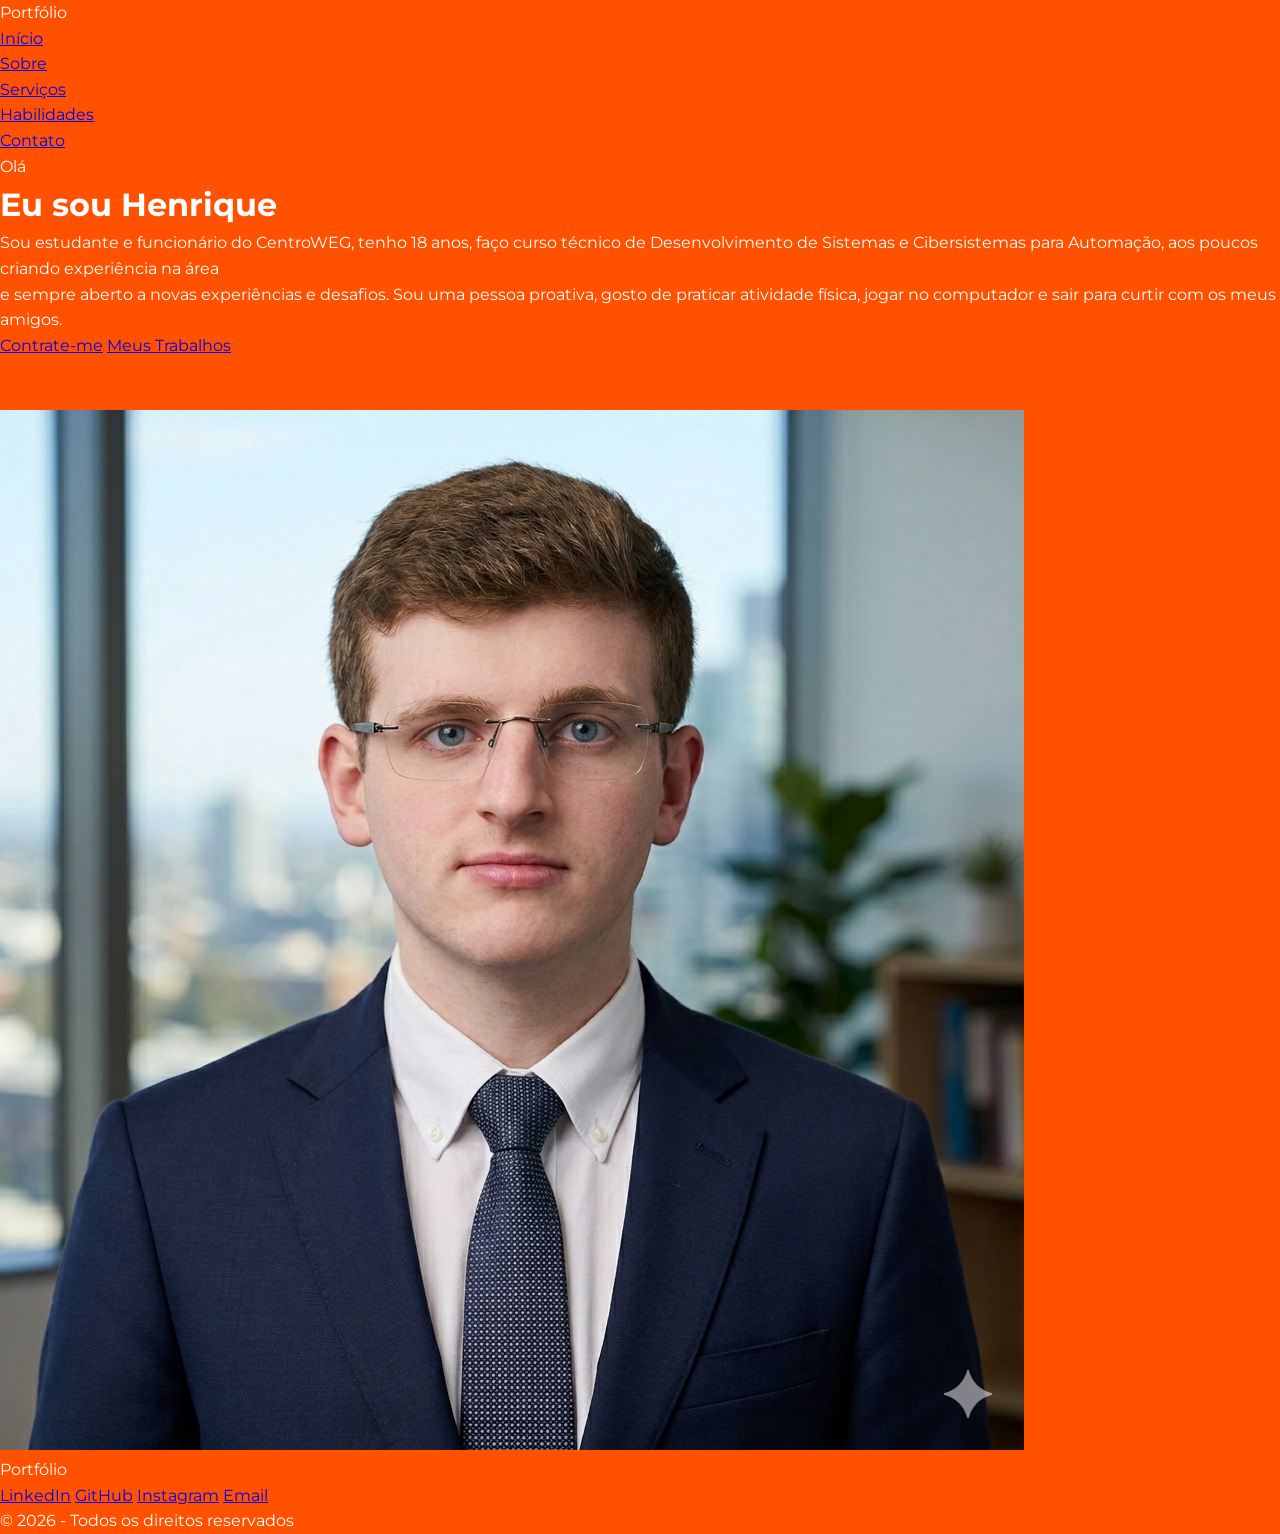
==== portfolio/index.html @ 6f6aa112 "primeiro commit Coloquei o exercício de portfólio" ====
<!DOCTYPE html>
<html lang="en">
<head>
    <meta charset="UTF-8">
    <meta name="viewport" content="width=device-width, initial-scale=1.0">
    <title>Henrique | Portfólio</title>
    <link rel = "stylesheet" href = "style.css"></rel>
    <link href="https://fonts.googleapis.com/css2?family=Montserrat:ital,wght@0,100..900;1,100..900&display=swap" rel="stylesheet">
</head>
<body>
    <header>
        <div class = "logotipo"> Port<span>fólio</span></div> <!---  Logotipo do site  -->
        <nav>
            <ul>
                <li><a href = "#">Início</a></li>
                <li><a href = "#">Sobre</a></li>
                <li><a href = "#">Serviços</a></li>
                <li><a href = "#">Habilidades</a></li>
                <li><a href = "#">Contato</a></li>
            </ul>
        </nav> 
    </header>
    <!--  Seção Principal de Apresentação  -->
    <main class = "secao-principal">
        <div class = "texto-apresentacao">
            
            <p class = "saudacao">Olá</p>
            <h1>Eu sou <span>Henrique</span></h1>
            <p>Sou estudante e funcionário do CentroWEG, tenho 18 anos, faço curso técnico de Desenvolvimento de Sistemas e Cibersistemas para Automação, 
                aos poucos criando experiência na área<br> e sempre aberto a novas experiências e desafios. 
                Sou uma pessoa proativa, gosto de praticar atividade física, jogar no computador e sair para curtir com os meus amigos.</p>
                
                <div class = "grupo-botoes">
                    <a href="#" class = "botao botao-contratar">Contrate-me</a>
                    <a href="#" class = "botao botao-trabalhos">Meus Trabalhos</a>
                </div>
                <br><br>
                <div class = "area-imagem">
                    <div class = "moldura-circular">
                        <!--Imagem de exemplo - Substitua pelo da sua foto real -->
                        <img src = "Gemini_Generated_Image_o4h53no4h53no4h5.png">
                    </div>
                </div>
        </div>
    </main>

    <!--Rodapé do Site-->
    <footer>
        <div class = "conteudo-rodape">
            <div class = "logotipo">Port<span>fólio</span></div>
            <div class = "navegacao-rodape">
                <a href = "#">LinkedIn</a>
                <a href = "#">GitHub</a>
                <a href = "#">Instagram</a>
                <a href = "#">Email</a>
            </div>
            <p class = "direitos-reservados">&copy; 2026 - Todos os direitos reservados</p>
        </div>
    </footer>
</body>
</html>
---- portfolio/style.css ----
* {
    font-family: "Montserrat", sans-serif;
    margin: 0;
    padding: 0;
    box-sizing: bordex-box;
}

body {
    background-color: rgb(255, 81, 0);
    color: rgb(255, 255, 255);
    line-height: 1.6;
}
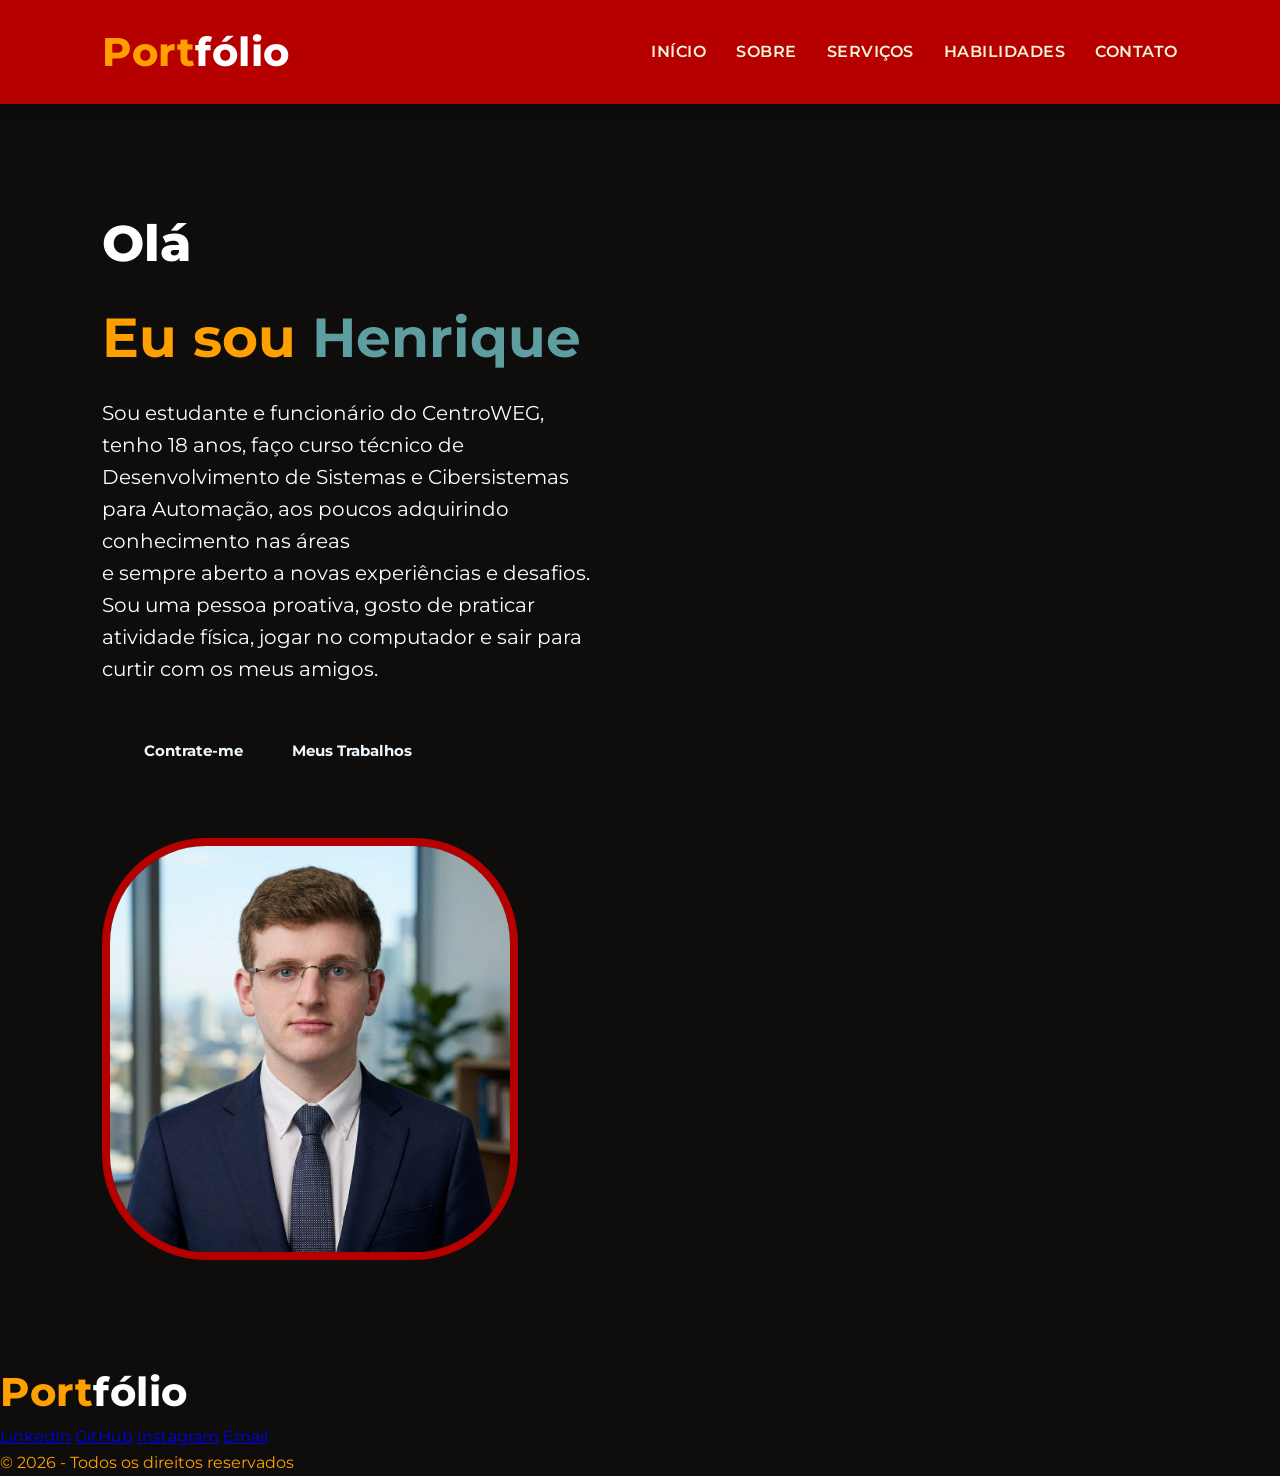
==== commit 8f62dc49: "Continuei o site do portfólio" ====
--- a/portfolio/index.html
+++ b/portfolio/index.html
@@ -27,7 +27,7 @@
             <p class = "saudacao">Olá</p>
             <h1>Eu sou <span>Henrique</span></h1>
             <p>Sou estudante e funcionário do CentroWEG, tenho 18 anos, faço curso técnico de Desenvolvimento de Sistemas e Cibersistemas para Automação, 
-                aos poucos criando experiência na área<br> e sempre aberto a novas experiências e desafios. 
+                aos poucos adquirindo conhecimento nas áreas<br> e sempre aberto a novas experiências e desafios. 
                 Sou uma pessoa proativa, gosto de praticar atividade física, jogar no computador e sair para curtir com os meus amigos.</p>
                 
                 <div class = "grupo-botoes">
--- a/portfolio/style.css
+++ b/portfolio/style.css
@@ -6,8 +6,127 @@
 }
 
 body {
-    background-color: rgb(255, 81, 0);
-    color: rgb(255, 255, 255);
+    background-color: #0e0d0b;
+    color: #FF9F00;
     line-height: 1.6;
 }
 
+header {
+    display: flex;
+    justify-content: space-between;
+    align-items: center;
+    padding: 20px 8%;
+    background-color: #b60000;
+    box-shadow: 0 4px 10px rgba(0, 0, 0, 0.3);
+    position: sticky; /* faz o menu acompanhar a rolagem da página */
+    top: 0; /* fixa o menu no topo da página */
+}
+
+.logotipo{
+    font-size:40px;
+    font-weight: 750;
+    letter-spacing: 0.5px;
+}
+
+.logotipo span{
+    color:rgb(255, 255, 255)
+}
+
+nav ul{
+    display: flex; /* coloca os itens do menu lado a lado */
+    list-style: none; /* tira as bolinhas */
+}
+
+nav ul li{
+    margin-left: 30px;
+}
+nav ul li a{
+    text-decoration: none;
+    color: beige;
+    font-weight: 600;
+    transition: 0.3s;
+    text-transform: uppercase;
+    letter-spacing: 0.5px;
+}
+
+nav ul li a:hover{
+    color: blueviolet;
+}
+
+.secao-principal{
+    display: flex;
+    align-items: center;
+    justify-content: space-between;
+    padding: 100px 8%;
+    min-height: 80vh;
+}
+
+.texto-apresentacao{
+    max-width: 500px;
+}
+
+.texto-apresentacao .saudacao{
+    font-size: 50px;
+    font-weight: 800;
+    margin-bottom: 10px;
+}
+
+.texto-apresentacao h1{
+    font-size: 55px;
+    margin-bottom: 15px;
+}
+
+.texto-apresentacao h1 span{
+    color: cadetblue;
+}
+
+.texto-apresentacao p{
+    color: rgb(255, 255, 255);
+    font-size: 20px;
+    margin-bottom: 30px;
+}
+
+.grupo-botoes{
+    padding: 12px 30px;
+    display: flex;
+    gap: 25px;
+    font-size: 15px;
+}
+
+.botao{
+    padding: 12px;
+    border-radius: 50px;
+    text-decoration: none;
+    font-weight: bold;
+    transition: 0.3s;
+    display: inline-block;
+    color: aliceblue;
+}
+
+.botao:hover{
+    color: #FF9F00;
+}
+
+.area-imagem{
+    position: relative;
+    width: 400px;
+    min-height: 400px;
+}
+
+.moldura-circular{
+    width: 100%;
+    height: 100%;
+    background-color:rgb(255, 79, 79);
+    border-radius: 25%;
+    overflow: hidden;
+    display: flex;
+    justify-content: center;
+    align-items: flex-end;
+    border: 8px solid #b60000;
+}
+
+.moldura-circular img{
+    max-width: 100%;
+    height: 100%;
+    object-fit: cover;
+}
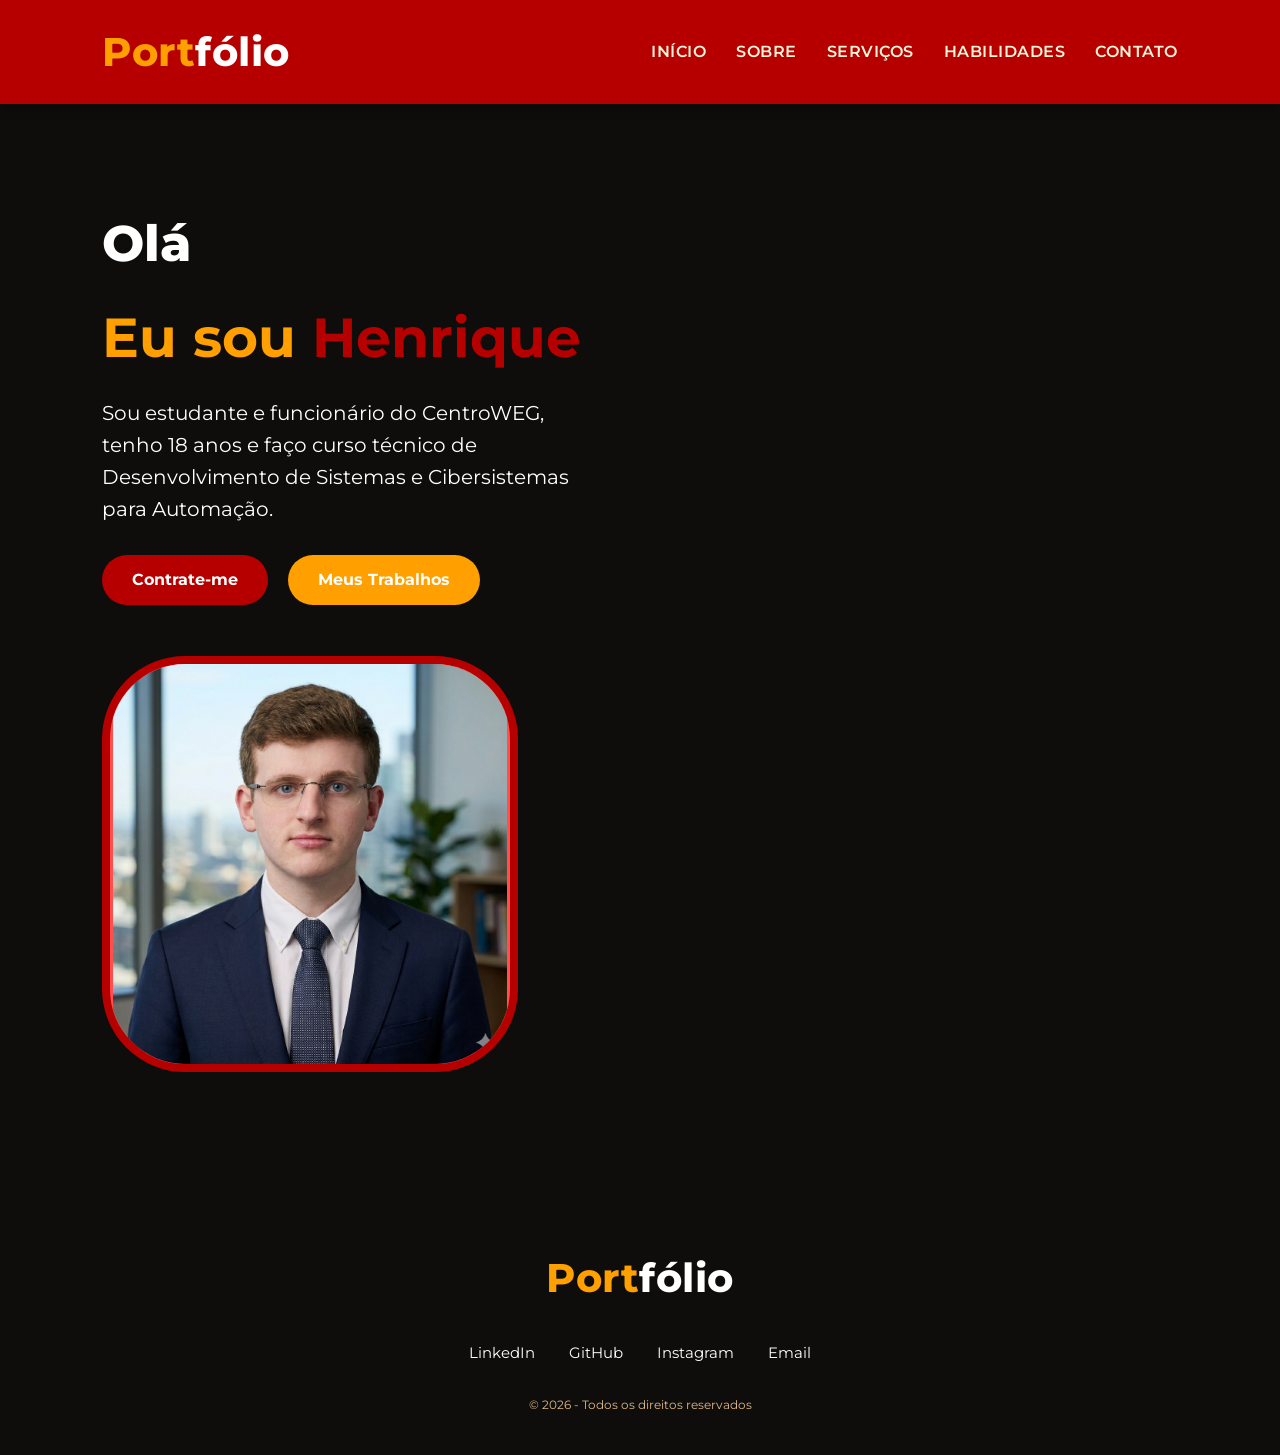
==== commit 153b8e7e: "Começamos a segunda parte" ====
--- a/portfolio/index.html
+++ b/portfolio/index.html
@@ -4,7 +4,7 @@
     <meta charset="UTF-8">
     <meta name="viewport" content="width=device-width, initial-scale=1.0">
     <title>Henrique | Portfólio</title>
-    <link rel = "stylesheet" href = "style.css"></rel>
+    <link rel = "stylesheet" href = "CSS/style.css"></rel>
     <link href="https://fonts.googleapis.com/css2?family=Montserrat:ital,wght@0,100..900;1,100..900&display=swap" rel="stylesheet">
 </head>
 <body>
@@ -12,23 +12,23 @@
         <div class = "logotipo"> Port<span>fólio</span></div> <!---  Logotipo do site  -->
         <nav>
             <ul>
-                <li><a href = "#">Início</a></li>
-                <li><a href = "#">Sobre</a></li>
-                <li><a href = "#">Serviços</a></li>
-                <li><a href = "#">Habilidades</a></li>
-                <li><a href = "#">Contato</a></li>
+                <li><a href = "index.html">Início</a></li>
+                <li><a href = "sobre.html">Sobre</a></li>
+                <li><a href = "servicos.html">Serviços</a></li>
+                <li><a href = "habilidades.html">Habilidades</a></li>
+                <li><a href = "contato.html">Contato</a></li>
             </ul>
         </nav> 
     </header>
+    
     <!--  Seção Principal de Apresentação  -->
     <main class = "secao-principal">
         <div class = "texto-apresentacao">
             
             <p class = "saudacao">Olá</p>
             <h1>Eu sou <span>Henrique</span></h1>
-            <p>Sou estudante e funcionário do CentroWEG, tenho 18 anos, faço curso técnico de Desenvolvimento de Sistemas e Cibersistemas para Automação, 
-                aos poucos adquirindo conhecimento nas áreas<br> e sempre aberto a novas experiências e desafios. 
-                Sou uma pessoa proativa, gosto de praticar atividade física, jogar no computador e sair para curtir com os meus amigos.</p>
+            <p>Sou estudante e funcionário do CentroWEG, tenho 18 anos e faço curso técnico de Desenvolvimento de Sistemas e Cibersistemas para Automação. 
+            </p>
                 
                 <div class = "grupo-botoes">
                     <a href="#" class = "botao botao-contratar">Contrate-me</a>
@@ -38,7 +38,7 @@
                 <div class = "area-imagem">
                     <div class = "moldura-circular">
                         <!--Imagem de exemplo - Substitua pelo da sua foto real -->
-                        <img src = "Gemini_Generated_Image_o4h53no4h53no4h5.png">
+                        <img src = "img/foto.png">
                     </div>
                 </div>
         </div>
--- a/portfolio/CSS/style.css
+++ b/portfolio/CSS/style.css
@@ -0,0 +1,176 @@
+* {
+    font-family: "Montserrat", sans-serif;
+    margin: 0;
+    padding: 0;
+}
+
+body {
+    background-color: #0e0d0b;
+    color: #FF9F00;
+    line-height: 1.6;
+}
+
+header {
+    display: flex;
+    justify-content: space-between;
+    align-items: center;
+    padding: 20px 8%;
+    background-color: #b60000;
+    box-shadow: 0 4px 10px rgba(0, 0, 0, 0.3);
+    position: sticky; /* faz o menu acompanhar a rolagem da página */
+    top: 0; /* fixa o menu no topo da página */
+}
+
+.logotipo{
+    font-size:40px;
+    font-weight: 750;
+    letter-spacing: 0.5px;
+}
+
+.logotipo span{
+    color:rgb(255, 255, 255)
+}
+
+nav ul{
+    display: flex; /* coloca os itens do menu lado a lado */
+    list-style: none; /* tira as bolinhas */
+}
+
+nav ul li{
+    margin-left: 30px;
+}
+nav ul li a{
+    text-decoration: none;
+    color: beige;
+    font-weight: 600;
+    transition: 0.3s;
+    text-transform: uppercase;
+    letter-spacing: 0.5px;
+}
+
+nav ul li a:hover{
+    color: #FF9F00;
+}
+
+.secao-principal{
+    display: flex;
+    align-items: center;
+    justify-content: space-between;
+    padding: 100px 8%;
+}
+
+.texto-apresentacao{
+    max-width: 500px;
+}
+
+.texto-apresentacao .saudacao{
+    font-size: 50px;
+    font-weight: 800;
+    margin-bottom: 10px;
+}
+
+.texto-apresentacao h1{
+    font-size: 55px;
+    margin-bottom: 15px;
+}
+
+.texto-apresentacao h1 span{
+    color: #b60000;
+}
+
+.texto-apresentacao p{
+    color: rgb(255, 255, 255);
+    font-size: 20px;
+    margin-bottom: 30px;
+}
+
+.grupo-botoes{
+    display: flex; /* Coloca os botões lado a lado */
+     gap: 20px; /* Espaço entre os dois botões */
+}
+
+.botao{
+    padding: 12px 30px;
+    border-radius: 50px;
+    text-decoration: none;
+    font-weight: bold;
+    transition: 0.3s;
+    display: inline-block;
+    color: aliceblue;
+}
+
+.botao-contratar {
+            background-color: #b60000; /* Cor de fundo do botão "Contrate-me" */
+            color: #ffffff; /* Cor do texto escura para contraste */
+        }
+
+        .botao-contratar:hover {
+            background-color: #FF9F00; /* Muda para cinza claro no mouseover */
+        }
+
+        .botao-trabalhos {
+            background-color:  #FF9F00; /* Cor de fundo do botão "Contrate-me" */
+            color: #ffffff;
+        }
+
+        .botao-trabalhos:hover {
+            background-color: #b60000; /* Fica preenchido com azul ao passar o mouse */
+        }
+
+.area-imagem{
+    position: relative;
+    width: 400px; /* Largura da área da imagem */
+    height: 400px; /* Altura da área da imagem */
+}
+
+.moldura-circular{
+    width: 100%;
+    height: 100%;
+    background-color:rgb(255, 79, 79);
+    border-radius: 20%;
+    overflow: hidden;
+    display: flex;
+    justify-content: center;
+    align-items: flex-end;
+    border: 8px solid #b60000;
+}
+
+.moldura-circular img{
+    max-width: 100%;
+    height: 100%;
+    object-fit: cover;
+}
+
+footer {
+    background-color: #0e0d0b;
+    padding: 40px 8%;
+    text-align: center;
+    margin-top: 50px;
+}
+
+.conteudo-rodape{
+    display: flex;
+    flex-direction: column;
+    align-items: center;
+    gap: 15px;
+}
+
+.navegacao-rodape{
+    margin: 15px 0;
+}
+
+.navegacao-rodape a{
+    color: white;
+    text-decoration: none;
+    margin: 0 15px;
+    font-size: 15px;
+}
+
+.navegacao-rodape a:hover{
+    color: #FF9F00;
+}
+
+.direitos-reservados{
+    color:burlywood;
+    font-size: 12px;
+}
